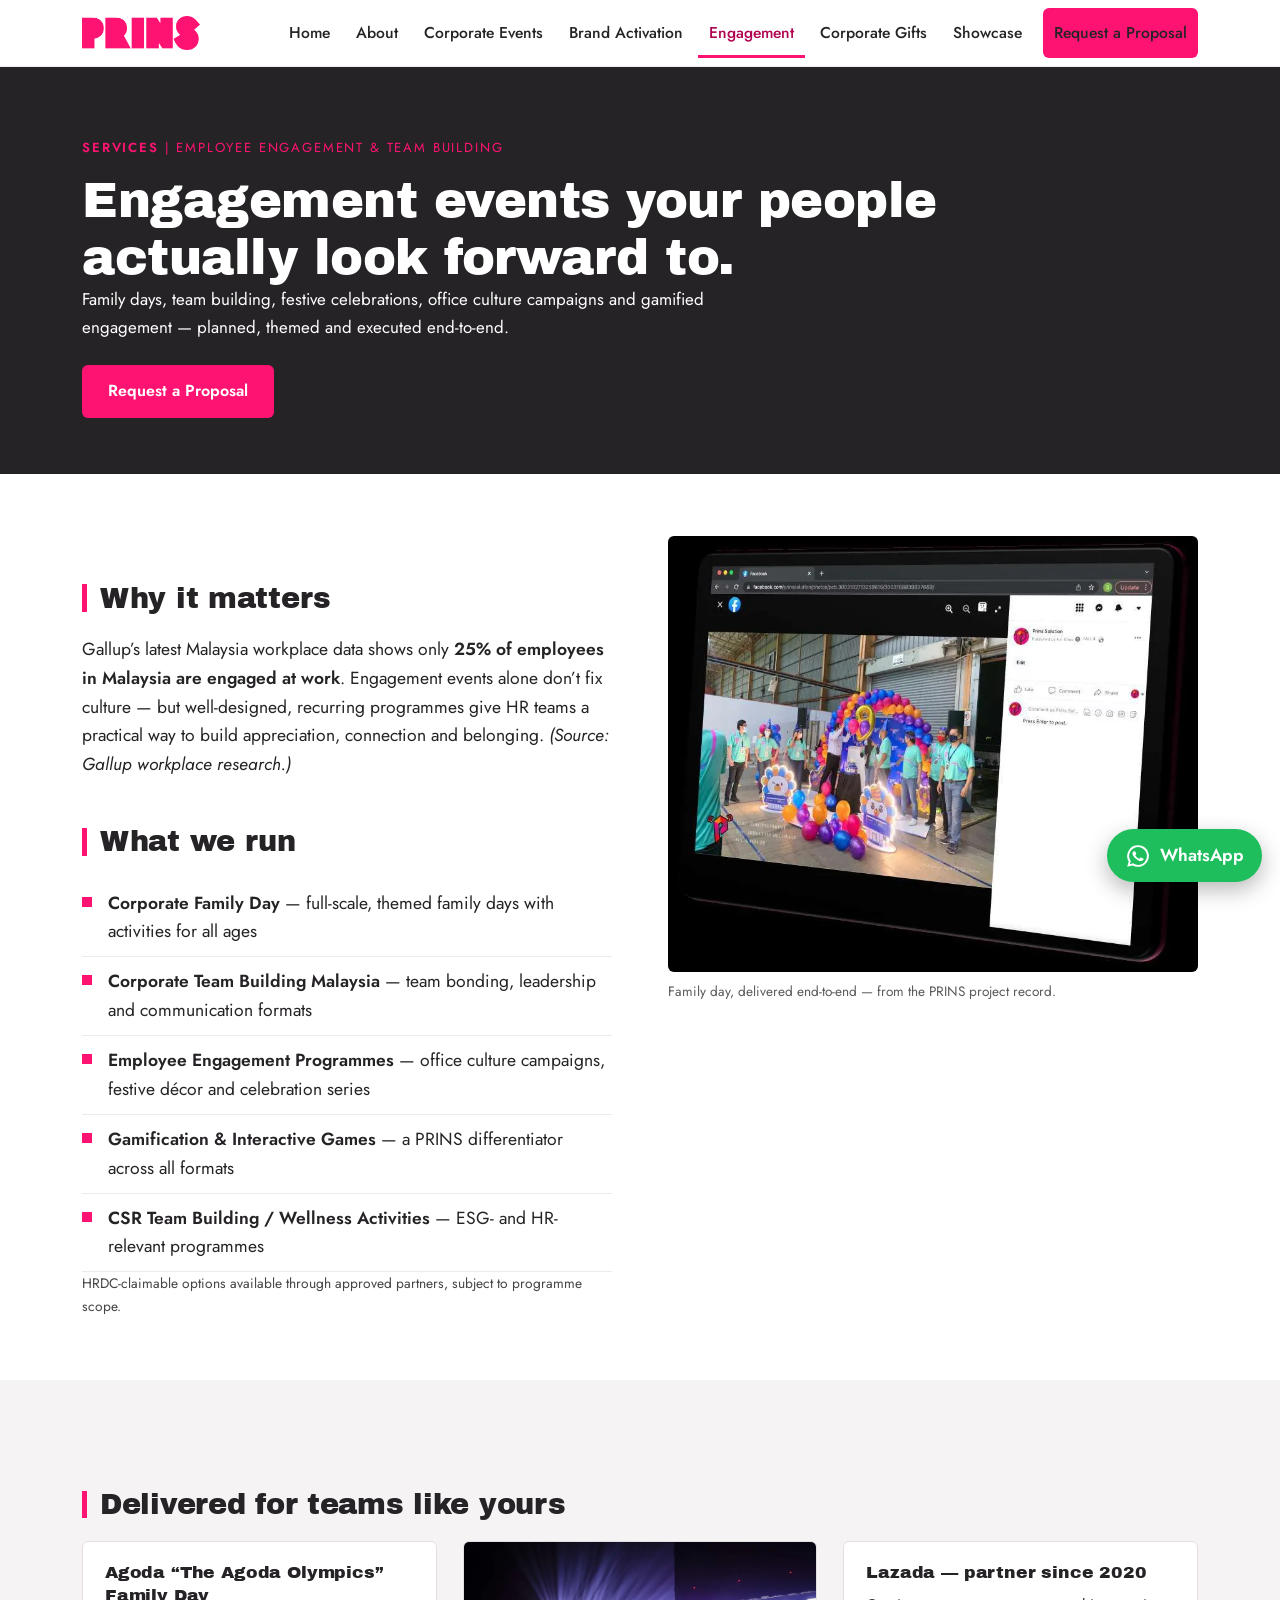
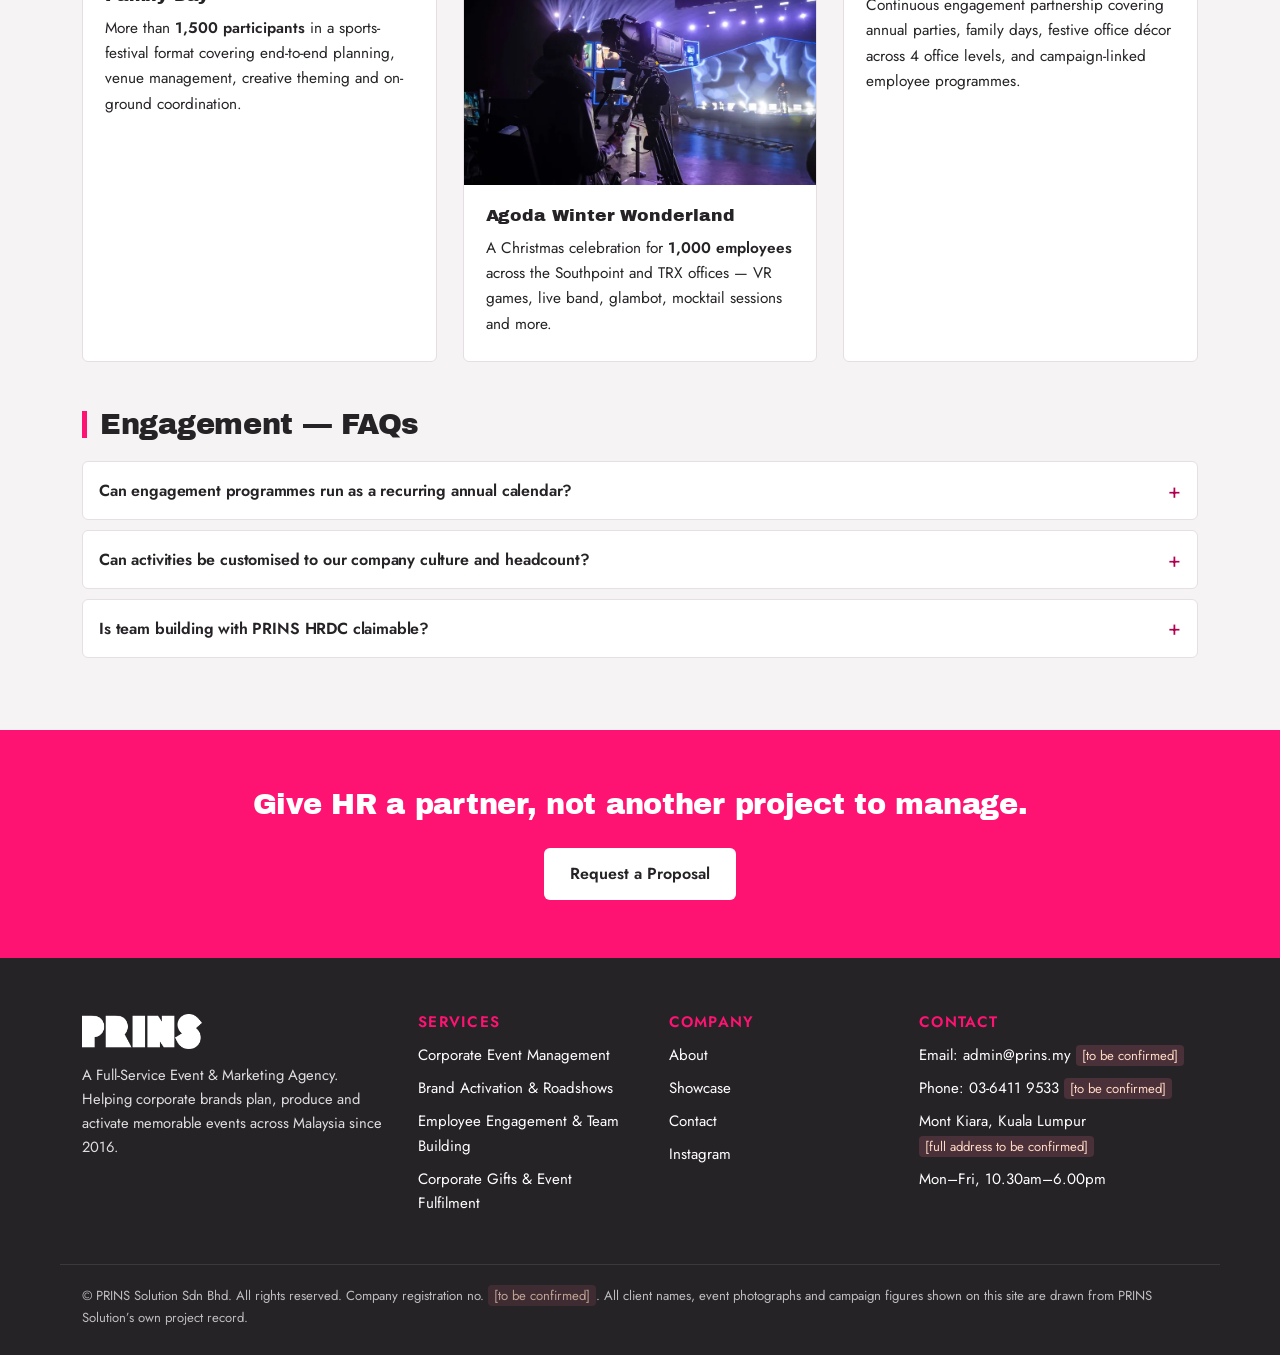
==== services-employee-engagement.html @ 5cfb9479 "Update site: hero mosaic fix + arrow glyph fix" ====
<!DOCTYPE html>
<html lang="en">
<head>
<meta charset="UTF-8">
<meta name="viewport" content="width=device-width, initial-scale=1.0">
<title>Employee Engagement, Team Building & Corporate Family Day Malaysia | PRINS</title>
<meta name="description" content="Corporate family days, team building, festive office celebrations and employee engagement programmes in Malaysia — planned and executed end-to-end by PRINS.">
<link rel="canonical" href="https://www.prins.my/services-employee-engagement.html">
<meta property="og:title" content="Employee Engagement, Team Building & Corporate Family Day Malaysia | PRINS">
<meta property="og:description" content="Corporate family days, team building, festive office celebrations and employee engagement programmes in Malaysia — planned and executed end-to-end by PRINS.">
<meta property="og:type" content="website">
<meta property="og:url" content="https://www.prins.my/services-employee-engagement.html">
<meta property="og:image" content="https://www.prins.my/assets/sc-lazada.webp">
<link rel="icon" type="image/png" href="assets/favicon.png">
<link rel="preconnect" href="https://fonts.googleapis.com">
<link rel="preconnect" href="https://fonts.gstatic.com" crossorigin>
<link href="https://fonts.googleapis.com/css2?family=Archivo+Black&family=Jost:ital,wght@0,400;0,500;0,600;1,400&display=swap" rel="stylesheet">
<link rel="stylesheet" href="styles.css">
<script type="application/ld+json">{"@context": "https://schema.org", "@type": "FAQPage", "mainEntity": [{"@type": "Question", "name": "Can engagement programmes run as a recurring annual calendar?", "acceptedAnswer": {"@type": "Answer", "text": "Yes. Several clients engage PRINS on a continuous basis for annual parties, family days and festive campaign series throughout the year."}}, {"@type": "Question", "name": "Can activities be customised to our company culture and headcount?", "acceptedAnswer": {"@type": "Answer", "text": "Yes. Every programme is fully customised — theme, activities, venue format and budget — whether for a department or a 1,500-pax organisation-wide event."}}, {"@type": "Question", "name": "Is team building with PRINS HRDC claimable?", "acceptedAnswer": {"@type": "Answer", "text": "HRDC-claimable options available through approved partners, subject to programme scope. Ask us during the proposal stage and we will confirm what applies to your programme."}}]}</script>
</head>
<body>
<a class="skip" href="#main">Skip to content</a>
<header class="site-header">
  <div class="wrap header-in">
    <a class="brand" href="index.html"><img src="assets/logo-pink.png" alt="PRINS Solution" width="132" height="34"></a>
    <nav aria-label="Main">
      <button class="nav-toggle" aria-expanded="false" aria-controls="nav-list"><span></span><span></span><span></span><span class="sr-only">Menu</span></button>
      <ul id="nav-list" class="nav-list">
        <li><a href="index.html">Home</a></li><li><a href="about.html">About</a></li><li><a href="services-corporate-events.html">Corporate Events</a></li><li><a href="services-brand-activation.html">Brand Activation</a></li><li><a href="services-employee-engagement.html" aria-current="page">Engagement</a></li><li><a href="services-corporate-gifts.html">Corporate Gifts</a></li><li><a href="showcase.html">Showcase</a></li>
        <li class="nav-cta-li"><a class="btn btn-solid" href="contact.html">Request a Proposal</a></li>
      </ul>
    </nav>
  </div>
</header>
<main id="main">

<section class="page-hero">
  <div class="wrap">
    <p class="eyebrow"><b>SERVICES</b> | EMPLOYEE ENGAGEMENT &amp; TEAM BUILDING</p>
    <h1>Engagement events your people actually look forward to.</h1>
    <p class="lede">Family days, team building, festive celebrations, office culture campaigns and gamified engagement &mdash; planned, themed and executed end-to-end.</p>
    <a class="btn btn-solid" href="contact.html">Request a Proposal</a>
  </div>
</section>

<section class="section">
  <div class="wrap split">
    <div>
      <h2 class="rule-head">Why it matters</h2>
      <p>Gallup&rsquo;s latest Malaysia workplace data shows only <strong>25% of employees in Malaysia are engaged at work</strong>. Engagement events alone don&rsquo;t fix culture &mdash; but well-designed, recurring programmes give HR teams a practical way to build appreciation, connection and belonging. <em>(Source: Gallup workplace research.)</em></p>
      <h2 class="rule-head">What we run</h2>
      <ul class="tick-list">
        <li><strong>Corporate Family Day</strong> &mdash; full-scale, themed family days with activities for all ages</li>
        <li><strong>Corporate Team Building Malaysia</strong> &mdash; team bonding, leadership and communication formats</li>
        <li><strong>Employee Engagement Programmes</strong> &mdash; office culture campaigns, festive d&eacute;cor and celebration series</li>
        <li><strong>Gamification &amp; Interactive Games</strong> &mdash; a PRINS differentiator across all formats</li>
        <li><strong>CSR Team Building / Wellness Activities</strong> &mdash; ESG- and HR-relevant programmes</li>
      </ul>
      <p class="fine">HRDC-claimable options available through approved partners, subject to programme scope.</p>
    </div>
    <figure class="about-fig reveal">
      <img src="assets/card-engagement.webp" alt="Team on a giant slide at a PRINS corporate family day" loading="lazy" width="1000" height="823">
      <figcaption>Family day, delivered end-to-end &mdash; from the PRINS project record.</figcaption>
    </figure>
  </div>
</section>

<section class="section section-tint">
  <div class="wrap">
    <h2 class="rule-head">Delivered for teams like yours</h2>
    <div class="cards">
      <div class="card reveal"><div class="card-body"><h3>Agoda &ldquo;The Agoda Olympics&rdquo; Family Day</h3>
        <p>More than <strong>1,500 participants</strong> in a sports-festival format covering end-to-end planning, venue management, creative theming and on-ground coordination.</p></div></div>
      <div class="card reveal"><img src="assets/sc-agoda.webp" alt="Santa Claus with Agoda employees at the Winter Wonderland office celebration" loading="lazy" width="900" height="599">
        <div class="card-body"><h3>Agoda Winter Wonderland</h3>
        <p>A Christmas celebration for <strong>1,000 employees</strong> across the Southpoint and TRX offices &mdash; VR games, live band, glambot, mocktail sessions and more.</p></div></div>
      <div class="card reveal"><div class="card-body"><h3>Lazada &mdash; partner since 2020</h3>
        <p>Continuous engagement partnership covering annual parties, family days, festive office d&eacute;cor across 4 office levels, and campaign-linked employee programmes.</p></div></div>
    </div>
    <h2 class="rule-head">Engagement &mdash; FAQs</h2>
    <div class="faq"><details><summary><h3>Can engagement programmes run as a recurring annual calendar?</h3></summary><div class="faq-a"><p>Yes. Several clients engage PRINS on a continuous basis for annual parties, family days and festive campaign series throughout the year.</p></div></details><details><summary><h3>Can activities be customised to our company culture and headcount?</h3></summary><div class="faq-a"><p>Yes. Every programme is fully customised &mdash; theme, activities, venue format and budget &mdash; whether for a department or a 1,500-pax organisation-wide event.</p></div></details><details><summary><h3>Is team building with PRINS HRDC claimable?</h3></summary><div class="faq-a"><p>HRDC-claimable options available through approved partners, subject to programme scope. Ask us during the proposal stage and we will confirm what applies to your programme.</p></div></details></div>
  </div>
</section>

<section class="cta-band"><div class="wrap">
      <h2>Give HR a partner, not another project to manage.</h2>
      <a class="btn btn-light" href="contact.html">Request a Proposal</a>
    </div></section>

</main>
<footer class="site-footer" id="site-footer"></footer>
<a class="float-wa" href="contact.html" aria-label="WhatsApp PRINS — opens contact page">
  <svg viewBox="0 0 24 24" width="26" height="26" aria-hidden="true" fill="currentColor"><path d="M12 2a10 10 0 0 0-8.6 15.1L2 22l5.1-1.3A10 10 0 1 0 12 2Zm0 18.2a8.2 8.2 0 0 1-4.2-1.2l-.3-.2-3 .8.8-2.9-.2-.3A8.2 8.2 0 1 1 12 20.2Zm4.6-6.1c-.3-.1-1.5-.7-1.7-.8-.2-.1-.4-.1-.6.1-.2.3-.7.8-.8 1-.1.2-.3.2-.6.1a6.7 6.7 0 0 1-3.3-2.9c-.2-.4.2-.4.7-1.3.1-.2 0-.4 0-.5l-.8-1.8c-.2-.5-.4-.4-.6-.4h-.5c-.2 0-.5.1-.7.3-.9.9-1.1 2.2-.2 3.8a11.6 11.6 0 0 0 4.5 4.2c1.7.8 2.4.9 3.2.7.5-.1 1.5-.6 1.7-1.2.2-.6.2-1.1.1-1.2-.1-.1-.2-.1-.4-.2Z"/></svg>
  <span>WhatsApp</span>
</a>
<!-- Once the WhatsApp number is confirmed, change the .float-wa href on every page to:
     https://wa.me/60XXXXXXXXX?text=Hi%20PRINS%2C%20I%27d%20like%20to%20discuss%20an%20upcoming%20corporate%20event%20%2F%20campaign.%20Company%3A%20___%20%7C%20Event%20type%3A%20___%20%7C%20Tentative%20date%3A%20___%20%7C%20Estimated%20pax%3A%20___ -->
<script src="main.js" defer></script>
</body>
</html>
---- styles.css ----
/* ==========================================================================
   PRINS Solution — design tokens (derived from uploaded brand assets, §7)
   ========================================================================== */
:root{
  /* Sampled from the Company Profile 2026 deck's hot-pink slide fields; used as the single accent (CTA, key figures, motif rule) */
  --pink:#FF1372;
  /* The raw pink fails WCAG AA for text on white (~3.6:1); darkened for text/link use — noted adjustment */
  --pink-text:#B0004F;
  /* Sampled from the deck's charcoal slides; primary ink and dark panels */
  --ink:#262326;
  /* Paper white, matching the deck's white text-on-color system inverted for web reading */
  --paper:#FFFFFF;
  /* Neutral mist derived from the deck photos' venue greys, for alternating section tint */
  --mist:#F6F3F5;

  /* Display face: Archivo Black — matches the PRINS logo's ultra-bold geometric weight without copying its custom cuts */
  --font-display:'Archivo Black', 'Arial Black', sans-serif;
  /* Body face: Jost — geometric sans echoing the Century Gothic-style body type used throughout the client's deck */
  --font-body:'Jost', 'Century Gothic', 'Segoe UI', sans-serif;

  --max:1160px;
  --radius:6px;
}

*{box-sizing:border-box;margin:0;padding:0}
html{scroll-behavior:smooth}
@media (prefers-reduced-motion:reduce){html{scroll-behavior:auto}}

/* Older/high-ticket corporate audience: 17.5px base, high contrast (§7 P3) */
body{font-family:var(--font-body);font-size:17.5px;line-height:1.65;color:var(--ink);background:var(--paper)}

img{max-width:100%;height:auto;display:block}
a{color:var(--pink-text)}
strong{font-weight:600}

h1,h2,h3{font-family:var(--font-display);font-weight:400;line-height:1.15;letter-spacing:-.01em}
h1{font-size:clamp(1.9rem,4.6vw,3.1rem)}
h2{font-size:clamp(1.35rem,2.6vw,1.8rem);margin-bottom:.7em}
h3{font-size:1.08rem;line-height:1.3}
p{margin-bottom:1em}

.wrap{max-width:var(--max);margin:0 auto;padding:0 22px}
.sr-only{position:absolute;width:1px;height:1px;overflow:hidden;clip:rect(0 0 0 0)}
.skip{position:absolute;left:-999px;top:0;background:var(--ink);color:#fff;padding:10px 16px;z-index:200}
.skip:focus{left:0}

:focus-visible{outline:3px solid var(--pink);outline-offset:2px}

/* ---------- Signature motif #1: the deck's pink vertical rule before headings ---------- */
.rule-head{position:relative;padding-left:18px;margin-top:1.6em}
.rule-head::before{content:"";position:absolute;left:0;top:.1em;bottom:.1em;width:5px;background:var(--pink)}

/* ---------- Signature motif #2: the deck's pipe-separated eyebrow labels ---------- */
.eyebrow{font-size:.82rem;letter-spacing:.14em;text-transform:uppercase;margin-bottom:1em;opacity:.92}
.eyebrow b{font-weight:600}

/* ---------- Header ---------- */
.site-header{position:sticky;top:0;z-index:100;background:var(--paper);border-bottom:1px solid #eee}
.header-in{display:flex;align-items:center;justify-content:space-between;min-height:66px;gap:16px}
.brand img{width:118px;height:auto}
.nav-list{display:flex;align-items:center;gap:4px;list-style:none}
.nav-list a{display:block;padding:12px 11px;min-height:44px;text-decoration:none;color:var(--ink);font-weight:500;font-size:.98rem}
.nav-list a[aria-current="page"]{color:var(--pink-text);box-shadow:inset 0 -3px 0 var(--pink)}
.nav-list a:hover{color:var(--pink-text)}
.nav-cta-li{margin-left:6px}
.nav-toggle{display:none;background:none;border:2px solid var(--ink);border-radius:var(--radius);width:46px;height:44px;cursor:pointer;flex-direction:column;justify-content:center;align-items:center;gap:5px}
.nav-toggle span:not(.sr-only){display:block;width:20px;height:2px;background:var(--ink)}

/* ---------- Buttons ---------- */
.btn{display:inline-block;font-family:var(--font-body);font-weight:600;font-size:1rem;text-decoration:none;border:0;cursor:pointer;padding:13px 26px;min-height:44px;border-radius:var(--radius);transition:transform .15s ease, box-shadow .15s ease}
.btn:hover{transform:translateY(-1px)}
.btn-solid{background:var(--pink);color:#fff}
.btn-solid:hover{box-shadow:0 6px 18px rgba(255,19,114,.35)}
.btn-light{background:var(--paper);color:var(--ink)}

/* ---------- Hero (home): split pink / photo, mirroring the deck's divider slides ---------- */
.hero{display:grid;grid-template-columns:minmax(0,46%) minmax(0,54%);min-height:72vh}
.hero-panel{background:var(--pink);color:#fff;display:flex;flex-direction:column;justify-content:center;padding:64px 6vw 64px calc(max((100vw - var(--max))/2, 22px))}
.hero-panel .eyebrow{color:#fff}
.hero-panel h1{color:#fff;margin-bottom:.5em}
.hero-panel .lede{font-size:1.08rem;max-width:34em}
.hero-panel .btn{align-self:flex-start;margin-top:.6em}
.hero-panel .fine{margin-top:1.2em}
.hero-media{background:var(--ink)}
.fine{font-size:.86rem;opacity:.85;margin-bottom:0}

/* Hero proof-mosaic: static case-study grid, no carousel/autoplay */
.proof-grid{list-style:none;display:grid;grid-template-columns:repeat(3,1fr);gap:2px;height:100%}
.proof-grid li{overflow:hidden}
.proof-grid figure{position:relative;margin:0;height:100%;aspect-ratio:1/1}
.proof-grid img{width:100%;height:100%;object-fit:cover;transition:transform .5s ease}
.proof-grid figcaption{position:absolute;left:0;right:0;bottom:0;padding:22px 10px 9px;
  background:linear-gradient(to top, rgba(0,0,0,.72), rgba(0,0,0,0));
  color:#fff;font-size:.72rem;font-weight:600;letter-spacing:.05em;text-transform:uppercase}
.proof-grid li:hover img{transform:scale(1.05)}
@media (prefers-reduced-motion:reduce){.proof-grid img{transition:none}.proof-grid li:hover img{transform:none}}
@media (max-width:420px){.proof-grid{grid-template-columns:repeat(2,1fr)}}

/* ---------- Page hero (inner pages) ---------- */
.page-hero{background:var(--ink);color:#fff;padding:70px 0 56px}
.page-hero h1{color:#fff;max-width:20em}
.page-hero .lede{max-width:42em;font-size:1.06rem}
.page-hero .eyebrow{color:var(--pink);opacity:1}
.page-hero .btn-solid{margin-top:.4em}

/* ---------- Stats strip ---------- */
.stats{background:var(--ink);color:#fff;padding:44px 0}
.stat-grid{display:grid;grid-template-columns:repeat(4,1fr);gap:26px}
.stat .num{display:block;font-family:var(--font-display);font-size:clamp(1.4rem,3vw,2rem);color:var(--pink)}
.stat .lbl{display:block;font-size:.9rem;opacity:.85;margin-top:4px}

/* ---------- Sections ---------- */
.section{padding:62px 0}
.section-tint{background:var(--mist)}
.max-w{max-width:52em}
.logo-row{font-weight:500;letter-spacing:.02em;line-height:2;color:#4a464a;margin-bottom:0}
.addon-line{margin-top:1.6em;max-width:52em}

.split{display:grid;grid-template-columns:1fr 1fr;gap:56px;align-items:start}

/* ---------- Cards ---------- */
.cards{display:grid;grid-template-columns:repeat(3,1fr);gap:26px}
.cards-2{grid-template-columns:repeat(2,1fr)}
.card{background:var(--paper);border:1px solid #ece7ea;border-radius:var(--radius);overflow:hidden;text-decoration:none;color:var(--ink);display:flex;flex-direction:column}
.section-tint .card{border-color:#e5dee2}
.card img{aspect-ratio:16/11;object-fit:cover;width:100%}
.card-body{padding:20px 22px 24px}
.card-body h3{margin-bottom:.5em}
.card-body p{font-size:.96rem;margin-bottom:0}
.card-link{display:inline-block;margin-top:12px;font-weight:600;color:var(--pink-text)}
.card-link::after{content:" →"}
a.card:hover{border-color:var(--pink)}

/* ---------- Lists / tables ---------- */
.tick-list{list-style:none;max-width:52em}
.tick-list li{padding:10px 0 10px 26px;position:relative;border-bottom:1px solid #efe9ec}
.tick-list li::before{content:"";position:absolute;left:0;top:18px;width:10px;height:10px;background:var(--pink)}
.rfq-list{padding-left:1.3em;max-width:40em}
.rfq-list li{padding:4px 0}
.table-scroll{overflow-x:auto;margin:1em 0 1.6em}
table{border-collapse:collapse;width:100%;min-width:520px}
th,td{text-align:left;padding:12px 14px;border:1px solid #e6e0e3;font-size:.97rem}
thead th{background:var(--ink);color:#fff;font-family:var(--font-body);font-weight:600}
tbody tr:nth-child(even){background:var(--mist)}

/* ---------- FAQ / depth accordions (native details, crawlable) ---------- */
.faq details,details.depth{border:1px solid #e6e0e3;border-radius:var(--radius);margin-bottom:10px;background:var(--paper)}
.faq summary,details.depth summary{list-style:none;cursor:pointer;padding:14px 44px 14px 16px;position:relative;min-height:44px}
.faq summary::-webkit-details-marker,details.depth summary::-webkit-details-marker{display:none}
.faq summary h3,details.depth summary h3{font-family:var(--font-body);font-weight:600;font-size:1rem;display:inline}
.faq summary::after,details.depth summary::after{content:"+";position:absolute;right:16px;top:50%;transform:translateY(-50%);font-size:1.3rem;color:var(--pink-text)}
.faq details[open] summary::after,details.depth[open] summary::after{content:"\\2212"}
.faq-a{padding:0 16px 16px}
.faq-a p:last-child{margin-bottom:0}
.faq-a ul{padding-left:1.2em}
details.depth{margin-top:1.4em}

/* ---------- Qualification line ---------- */
.qual{border-left:5px solid var(--pink);background:var(--mist);padding:14px 18px;font-size:.97rem;margin:1.4em 0}
.section-tint .qual{background:var(--paper)}

/* ---------- About figure ---------- */
.about-fig img{border-radius:var(--radius)}
.about-fig figcaption{font-size:.85rem;opacity:.75;margin-top:8px}

/* ---------- CTA band ---------- */
.cta-band{background:var(--pink);color:#fff;padding:58px 0;text-align:center}
.cta-band h2{color:#fff}
.cta-band p{max-width:38em;margin:0 auto 1.4em}
.cta-band .btn{margin-top:.4em}

/* ---------- Contact ---------- */
.enquiry label{display:block;font-weight:500;margin-bottom:14px;font-size:.95rem}
.enquiry input,.enquiry select,.enquiry textarea{display:block;width:100%;margin-top:5px;padding:11px 12px;font:inherit;border:1px solid #cfc7cc;border-radius:var(--radius);background:#fff;min-height:44px}
.enquiry textarea{min-height:auto}
.enquiry .two-col{display:grid;grid-template-columns:1fr 1fr;gap:14px}
.enquiry button{margin-top:6px}
.contact-list{list-style:none}
.contact-list li{padding:9px 0;border-bottom:1px solid #efe9ec}
.tbc{color:#8a2b00;background:#FFF3E9;padding:1px 6px;border-radius:4px;font-size:.82rem;white-space:nowrap}

/* ---------- Footer ---------- */
.site-footer{background:var(--ink);color:#fff;padding:56px 0 26px;margin-top:0}
.foot-grid{display:grid;grid-template-columns:1.4fr 1fr 1fr 1.3fr;gap:36px}
.foot-line{font-size:.92rem;opacity:.85;margin-top:14px}
.foot-h{font-family:var(--font-body);font-weight:600;font-size:.95rem;letter-spacing:.08em;text-transform:uppercase;color:var(--pink);margin-bottom:12px}
.foot-links{list-style:none;font-size:.94rem}
.foot-links li{margin-bottom:8px}
.foot-links a{color:#fff;text-decoration:none}
.foot-links a:hover{color:var(--pink)}
.foot-legal{border-top:1px solid #3c383c;margin-top:40px;padding-top:20px}
.foot-legal p{font-size:.82rem;opacity:.7;margin:0}
.site-footer .tbc{background:#4a3038;color:#ffd9c4}

/* ---------- Floating WhatsApp ---------- */
.float-wa{position:fixed;right:18px;bottom:18px;z-index:120;display:flex;align-items:center;gap:9px;background:#1EBE5D;color:#fff;text-decoration:none;font-weight:600;padding:12px 18px;border-radius:999px;box-shadow:0 8px 22px rgba(0,0,0,.28);min-height:48px}
.float-wa:hover{transform:translateY(-2px)}

/* ---------- Reveal motion (subtle fade-up only; disabled for reduced motion) ---------- */
.reveal{opacity:0;transform:translateY(14px);transition:opacity .6s ease,transform .6s ease}
.reveal.in{opacity:1;transform:none}
@media (prefers-reduced-motion:reduce){
  .reveal{opacity:1;transform:none;transition:none}
  .btn,.float-wa{transition:none}
}

/* ---------- Responsive ---------- */
@media (max-width:980px){
  .hero{grid-template-columns:1fr}
  .hero-media{min-height:300px}
  .hero-panel{padding:56px 22px}
  .split{grid-template-columns:1fr;gap:34px}
  .cards,.cards-2{grid-template-columns:1fr 1fr}
  .stat-grid{grid-template-columns:1fr 1fr;gap:20px}
  .foot-grid{grid-template-columns:1fr 1fr}
}
@media (max-width:700px){
  .nav-toggle{display:flex}
  .nav-list{display:none;position:absolute;left:0;right:0;top:66px;background:var(--paper);flex-direction:column;align-items:stretch;gap:0;border-bottom:1px solid #eee;padding:8px 14px 16px}
  .nav-list.open{display:flex}
  .nav-list a{padding:13px 8px}
  .nav-cta-li{margin:8px 0 0}
  .cards,.cards-2{grid-template-columns:1fr}
  .enquiry .two-col{grid-template-columns:1fr}
  .tbc{white-space:normal}
}
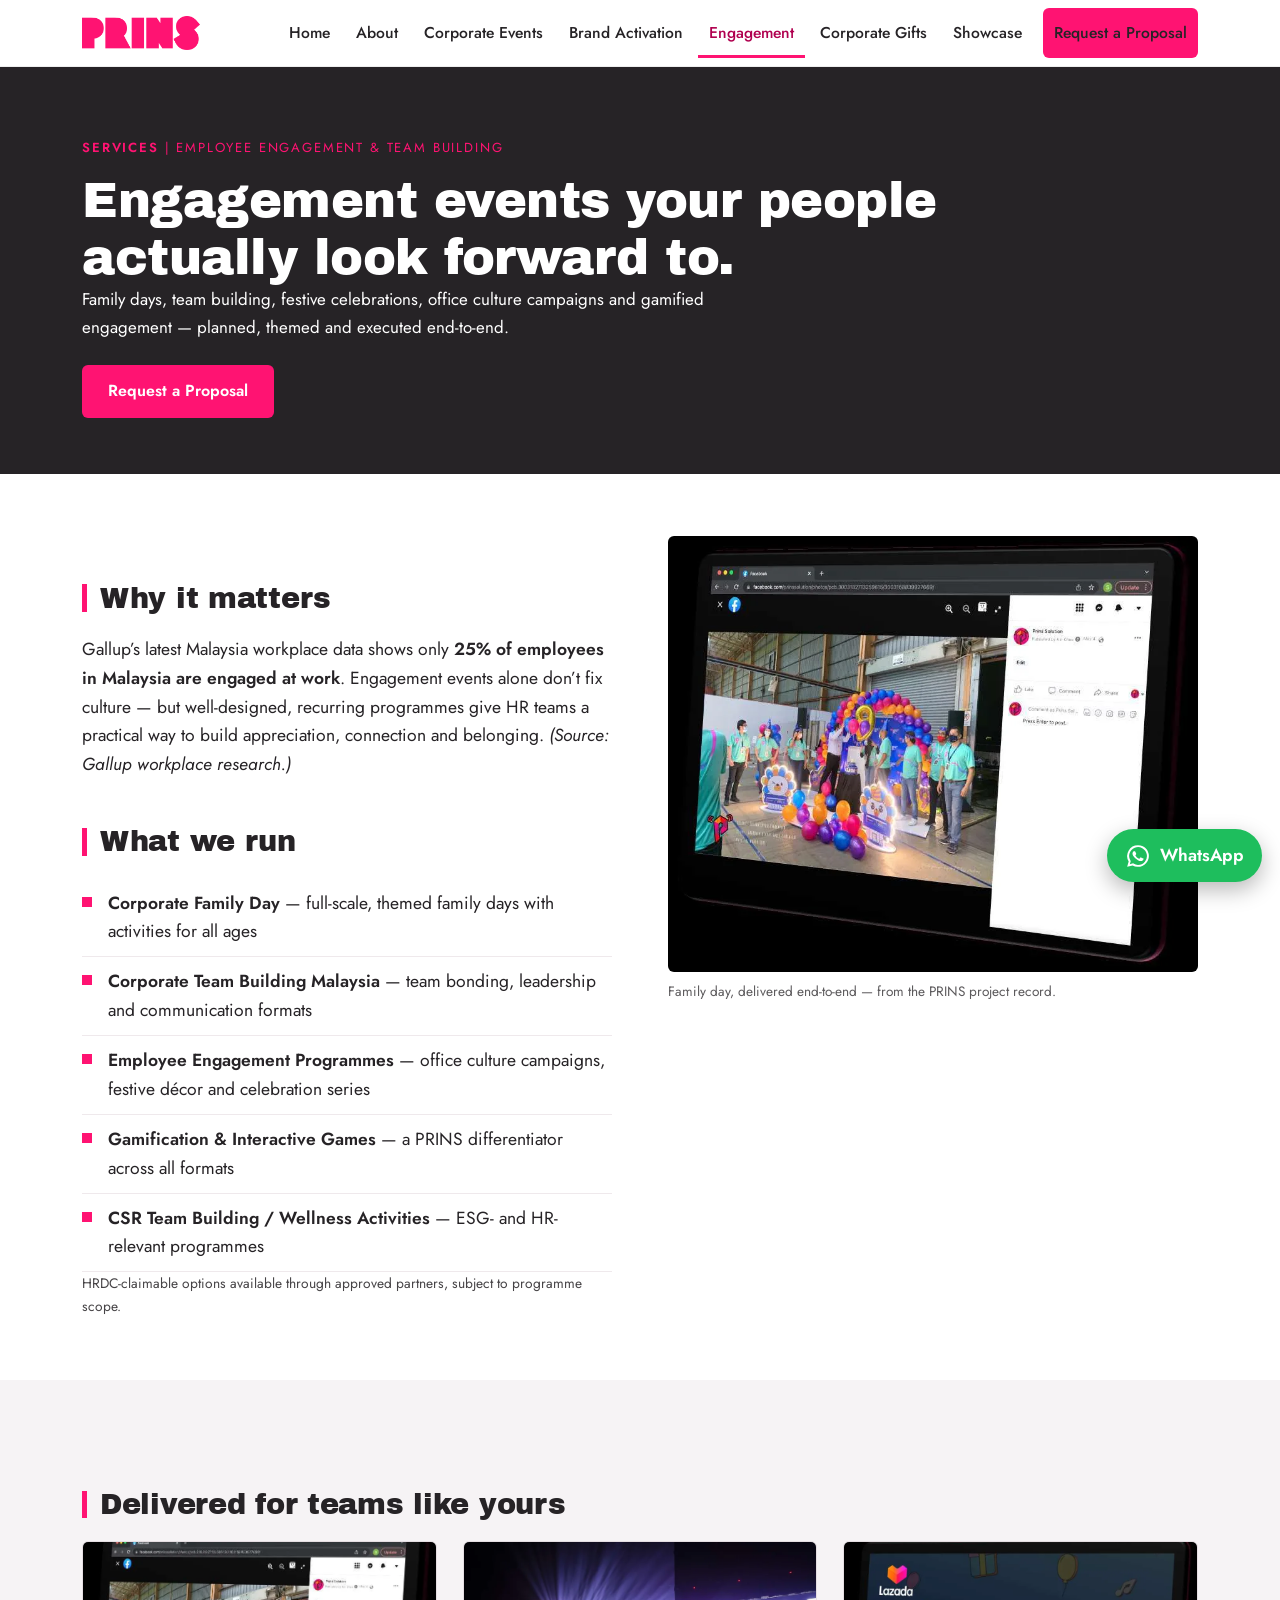
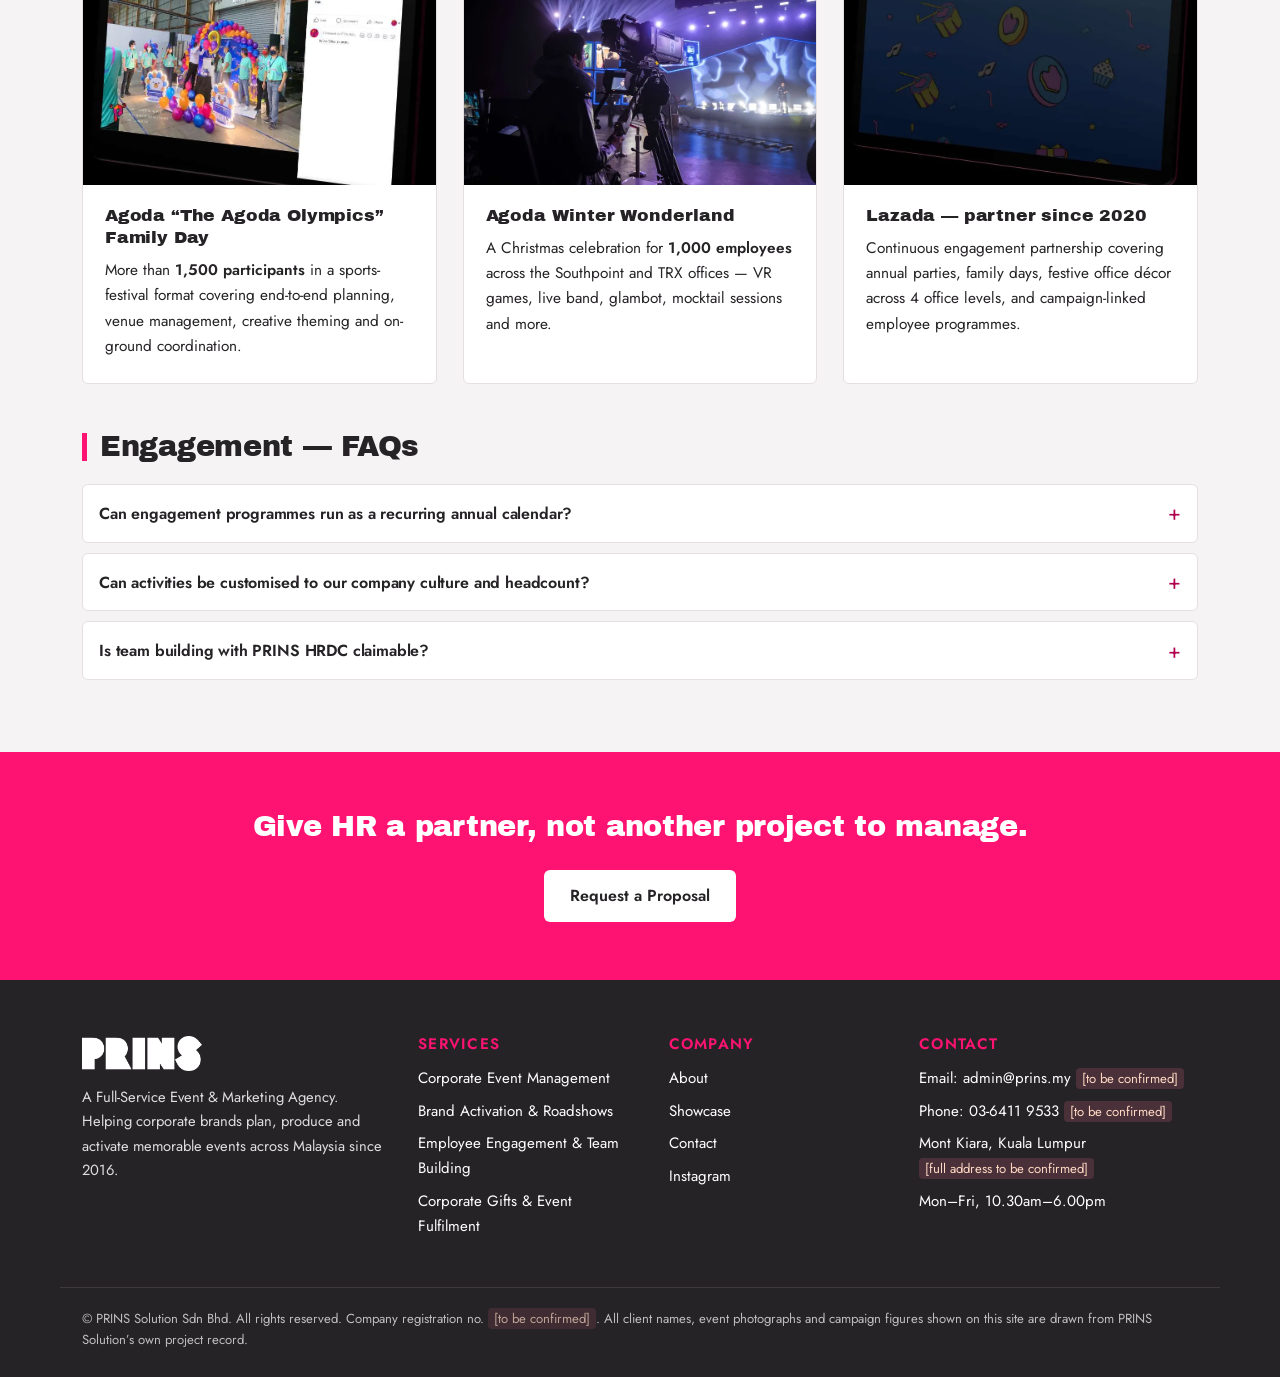
==== commit 53b23bed: "Fix missing card images on engagement and showcase pages" ====
--- a/services-employee-engagement.html
+++ b/services-employee-engagement.html
@@ -69,12 +69,14 @@
   <div class="wrap">
     <h2 class="rule-head">Delivered for teams like yours</h2>
     <div class="cards">
-      <div class="card reveal"><div class="card-body"><h3>Agoda &ldquo;The Agoda Olympics&rdquo; Family Day</h3>
+      <div class="card reveal"><img src="assets/card-engagement.webp" alt="Employees on a water slide at a PRINS-organised corporate family day" loading="lazy" width="1000" height="823">
+        <div class="card-body"><h3>Agoda &ldquo;The Agoda Olympics&rdquo; Family Day</h3>
         <p>More than <strong>1,500 participants</strong> in a sports-festival format covering end-to-end planning, venue management, creative theming and on-ground coordination.</p></div></div>
       <div class="card reveal"><img src="assets/sc-agoda.webp" alt="Santa Claus with Agoda employees at the Winter Wonderland office celebration" loading="lazy" width="900" height="599">
         <div class="card-body"><h3>Agoda Winter Wonderland</h3>
         <p>A Christmas celebration for <strong>1,000 employees</strong> across the Southpoint and TRX offices &mdash; VR games, live band, glambot, mocktail sessions and more.</p></div></div>
-      <div class="card reveal"><div class="card-body"><h3>Lazada &mdash; partner since 2020</h3>
+      <div class="card reveal"><img src="assets/proof-supershow.webp" alt="Lazada Supershow stage produced by PRINS" loading="lazy" width="900" height="663">
+        <div class="card-body"><h3>Lazada &mdash; partner since 2020</h3>
         <p>Continuous engagement partnership covering annual parties, family days, festive office d&eacute;cor across 4 office levels, and campaign-linked employee programmes.</p></div></div>
     </div>
     <h2 class="rule-head">Engagement &mdash; FAQs</h2>
--- a/styles.css
+++ b/styles.css
@@ -130,6 +130,8 @@
 .card-link{display:inline-block;margin-top:12px;font-weight:600;color:var(--pink-text)}
 .card-link::after{content:" →"}
 a.card:hover{border-color:var(--pink)}
+.card-media-placeholder{aspect-ratio:16/11;display:flex;align-items:center;justify-content:center;
+  background:var(--ink);color:#fff;font-family:var(--font-display);font-size:1.2rem;text-align:center}
 
 /* ---------- Lists / tables ---------- */
 .tick-list{list-style:none;max-width:52em}
